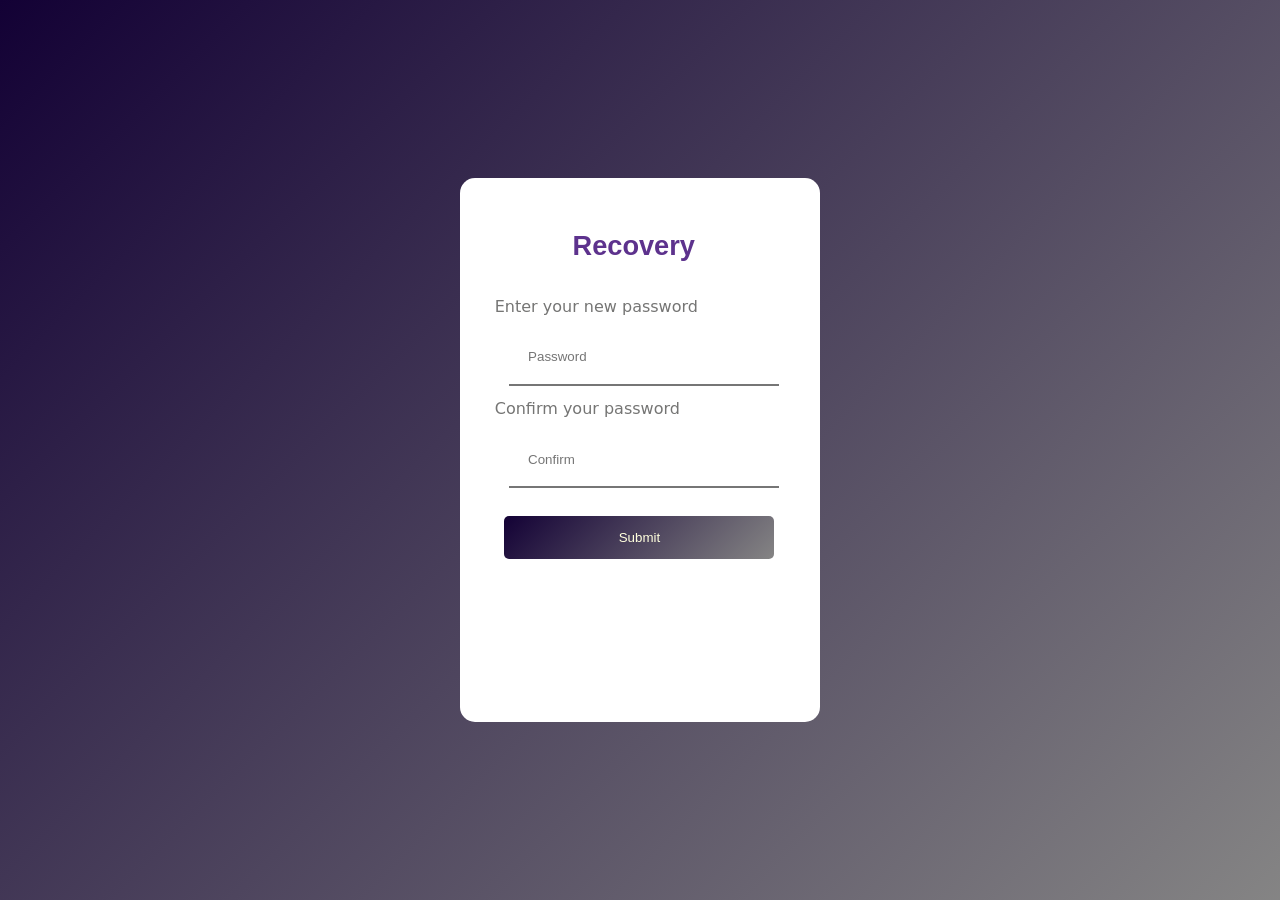
==== HTML/newpassword.html @ fe1554b4 "Havent changed anything yet" ====
<!DOCTYPE html>
<html lang="en">
<head>
    <meta charset="UTF-8">
    <meta name="viewport" content="width=device-width, initial-scale=1.0">
    <title>Password Recovery</title>
    <link rel="stylesheet", href="../CSS/password.css">
    <link rel="webpage icon", href="../Images/sign.png">
</head>
<body class="body">
    <div class="main_block">
        <div class="head">
            <h1> Recovery</h1>
        </div>
        <div class="input">
        <form action="index.html">
            <p  class="name">Enter your new password</p>
            <input class="input"type="password", name="Password", placeholder="Password">
            <p  class="name">Confirm your password</p>
            <input class="input"type="password" name="password", placeholder="Confirm">
            <button type="submit" class="button">Submit</button>
        
        </form>
        </div>
    </div>
</body>
</html>
---- CSS/password.css ----
*{
    margin: 0;
    padding: 0;
    box-sizing: border-box;
}
.body{
    background: linear-gradient(135deg, rgb(19, 1, 53), rgba(17, 16, 16, 0.514));
    display: flex;
    align-items: center;
    justify-content: center;
    min-height: 100vh;
    padding: 1%;
}

.main_block{
    background: #fff;
    margin: 5%;
    padding-left:0%;
    padding-right:1%;
    width: 40vh;
    border-radius: 15px;
    justify-content: center;
}
.head{
    display: block;
    padding-top: 15%;
    align-items: center;
    justify-content: center;
    padding-bottom: 10%;
    font-family: Arial, Helvetica, sans-serif;
    font-size: 85%;
    text-align: center;
    color: rgb(93, 50, 141)
}
#password{
    display: block;
}
.input{
    float: left;
    align-items: center;
    margin-left: 10%;
    margin-right: 10%;
    padding-bottom: 3%;

}
.input input{
    display: block;
    width: 30vh;
    margin: 5%;
    padding: 7%;
    border-top: none;
    border-left: none;
    border-right: none;
    text-decoration: pink;
    transition: ease-in-out 0.8s;
   
}

.input input:hover{
    transform: scale(1.05);
}

.name{
    font-family:system-ui, -apple-system, BlinkMacSystemFont, 'Segoe UI', Roboto, Oxygen, Ubuntu, Cantarell, 'Open Sans', 'Helvetica Neue', sans-serif;
    color: rgb(117, 117, 116);
}

button{
    border: 1px;
    border-radius: 5px;
    background: linear-gradient(135deg, rgb(19, 1, 53), rgba(17, 16, 16, 0.514));
    transition: ease-in-out 0.8s;
    color: #ffd;
    margin-left: 3.5%;
    margin-top: 5%;
    margin-bottom: 55%;
    padding: 5%;
    display: block;
    float: left;
    justify-content: center;
    min-width: 30vh;
    
}
button:hover{
   background: linear-gradient(135deg, rgba(17, 16, 16, 0.514), rgba(19, 1, 53));
   color: rgb(248, 245, 245);
   transition: ease-in-out 0.5s;
   transform: scale(1.05);
}

.text{
    display: block;
    float: auto;
    justify-content: center;
    margin: 9px;
    padding-top: 30%;
    padding-bottom: 18%;
    font-family:'Segoe UI', Tahoma, Geneva, Verdana, sans-serif;
    color: rgb(44, 44, 44);
    font-size: small;
    text-align: center;

}
.text p{
    padding: 2%;
}

.text p a{
    text-decoration: none;
    color: rgb(99, 99, 212);
}
.text p a:hover{
    color: purple;
    transition: ease-in-out 0.5s;;
}
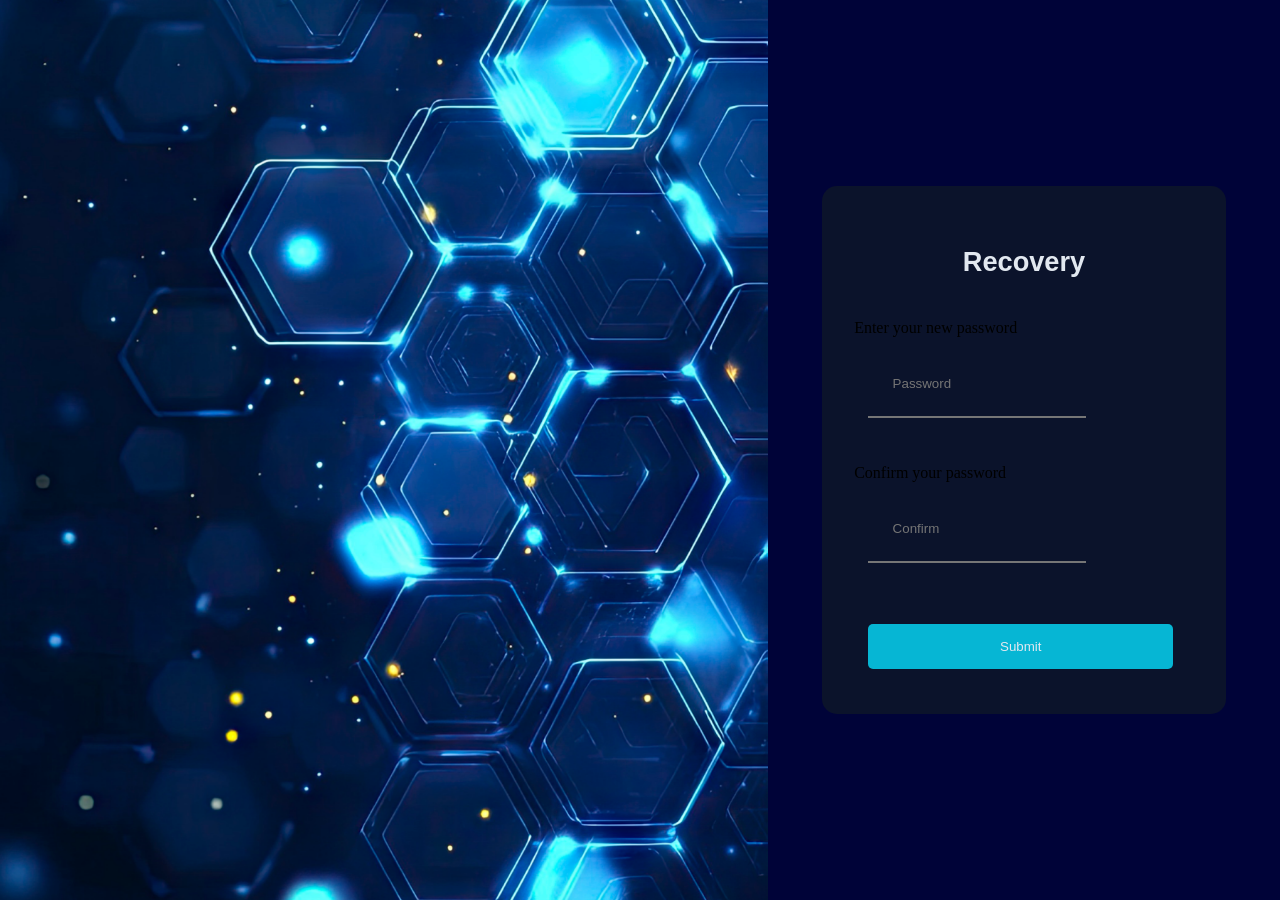
==== commit ef1bcc38: "Enhance UI with new social login buttons and improve styling across multiple pages" ====
--- a/HTML/newpassword.html
+++ b/HTML/newpassword.html
@@ -7,7 +7,9 @@
     <link rel="stylesheet", href="../CSS/password.css">
     <link rel="webpage icon", href="../Images/sign.png">
 </head>
-<body class="body">
+<body class="bgp">
+    <div class="side-pane">
+    </div>
     <div class="main_block">
         <div class="head">
             <h1> Recovery</h1>
--- a/CSS/password.css
+++ b/CSS/password.css
@@ -1,91 +1,117 @@
 *{
     margin: 0;
     padding: 0;
-    box-sizing: border-box;
+    box-sizing:border-box;
 }
-.body{
-    background: linear-gradient(135deg, rgb(19, 1, 53), rgba(17, 16, 16, 0.514));
+.bgp{
+    background-color:#000338;
     display: flex;
-    align-items: center;
-    justify-content: center;
     min-height: 100vh;
-    padding: 1%;
+    padding: 0%;
+    transition: ease-in-out 0.5s;
 }
 
+.side-pane{
+    margin: 0px;
+    background-image: url("../Images/—Pngtree—blue\ technology\ background\ with\ a_16440450\(1\).png");
+    background-size:cover;
+    background-position:center;
+    background-repeat: no-repeat;
+    background-attachment: local;
+    width: 60%;
+    min-height: 100%;
+    display: block;
+    align-content: center;
+    align-items: center;
+    padding: 5%;
+}
+
+
 .main_block{
-    background: #fff;
-    margin: 5%;
-    padding-left:0%;
-    padding-right:1%;
-    width: 40vh;
+    background-color: #0B132B;
+    margin:auto;
+    padding:0%;
+    max-width: fit-content;
     border-radius: 15px;
+    align-self: center;
+    align-content: center;
     justify-content: center;
+    float: left;
+    box-sizing:border-box;
 }
+
 .head{
     display: block;
     padding-top: 15%;
     align-items: center;
     justify-content: center;
-    padding-bottom: 10%;
+    padding-bottom: 5%;
     font-family: Arial, Helvetica, sans-serif;
     font-size: 85%;
     text-align: center;
-    color: rgb(93, 50, 141)
+    color: #E2E8F0
 }
-#password{
+
+.input{
     display: block;
-}
-.input{
     float: left;
     align-items: center;
-    margin-left: 10%;
-    margin-right: 10%;
-    padding-bottom: 3%;
+    justify-items: center;
+    margin-top: 5%;
+    margin-left: 2.5vw;
+    margin-right: 5.2vw;
+    min-width: 15vw;
+    max-width: 100%;
 
 }
 .input input{
+    background-color: transparent;
     display: block;
-    width: 30vh;
-    margin: 5%;
-    padding: 7%;
+    min-width: 30%;
+    max-width: 100%;
+    margin-left: 1.1vw;
+    margin-bottom: 15%;
+    padding: 8%;
+    align-items: center;
+    justify-items: center;
     border-top: none;
     border-left: none;
     border-right: none;
-    text-decoration: pink;
+    text-decoration: #E2E8F0;
     transition: ease-in-out 0.8s;
-   
 }
 
 .input input:hover{
-    transform: scale(1.05);
+     transform: scale(1.04);
 }
-
-.name{
-    font-family:system-ui, -apple-system, BlinkMacSystemFont, 'Segoe UI', Roboto, Oxygen, Ubuntu, Cantarell, 'Open Sans', 'Helvetica Neue', sans-serif;
-    color: rgb(117, 117, 116);
+.input input:focus{
+    outline: none;
+    border-bottom: 2px solid #E2E8F0;
+    transition: ease-in-out 0.5s;
 }
 
 button{
     border: 1px;
     border-radius: 5px;
-    background: linear-gradient(135deg, rgb(19, 1, 53), rgba(17, 16, 16, 0.514));
-    transition: ease-in-out 0.8s;
-    color: #ffd;
-    margin-left: 3.5%;
+    background-color:#06B6D4;
+    color: #E2E8F0;
+    margin-left: 1.1vw;
+    margin-right: 0vw;
     margin-top: 5%;
-    margin-bottom: 55%;
+    margin-bottom: 5vh;
     padding: 5%;
     display: block;
     float: left;
-    justify-content: center;
-    min-width: 30vh;
+    align-self: center;
+    justify-self: center;
+    min-width: 100%;
     
 }
 button:hover{
-   background: linear-gradient(135deg, rgba(17, 16, 16, 0.514), rgba(19, 1, 53));
-   color: rgb(248, 245, 245);
-   transition: ease-in-out 0.5s;
-   transform: scale(1.05);
+   
+   background-color: #E2E8F0;
+   color: #0B132B;
+   transform: scale(1.04);
 }
 
 .text{
@@ -96,7 +122,7 @@
     padding-top: 30%;
     padding-bottom: 18%;
     font-family:'Segoe UI', Tahoma, Geneva, Verdana, sans-serif;
-    color: rgb(44, 44, 44);
+    color: #E2E8F0;;
     font-size: small;
     text-align: center;
 
@@ -110,7 +136,6 @@
     color: rgb(99, 99, 212);
 }
 .text p a:hover{
-    color: purple;
+    color: #06B6D4;
     transition: ease-in-out 0.5s;;
-}
-
+}
